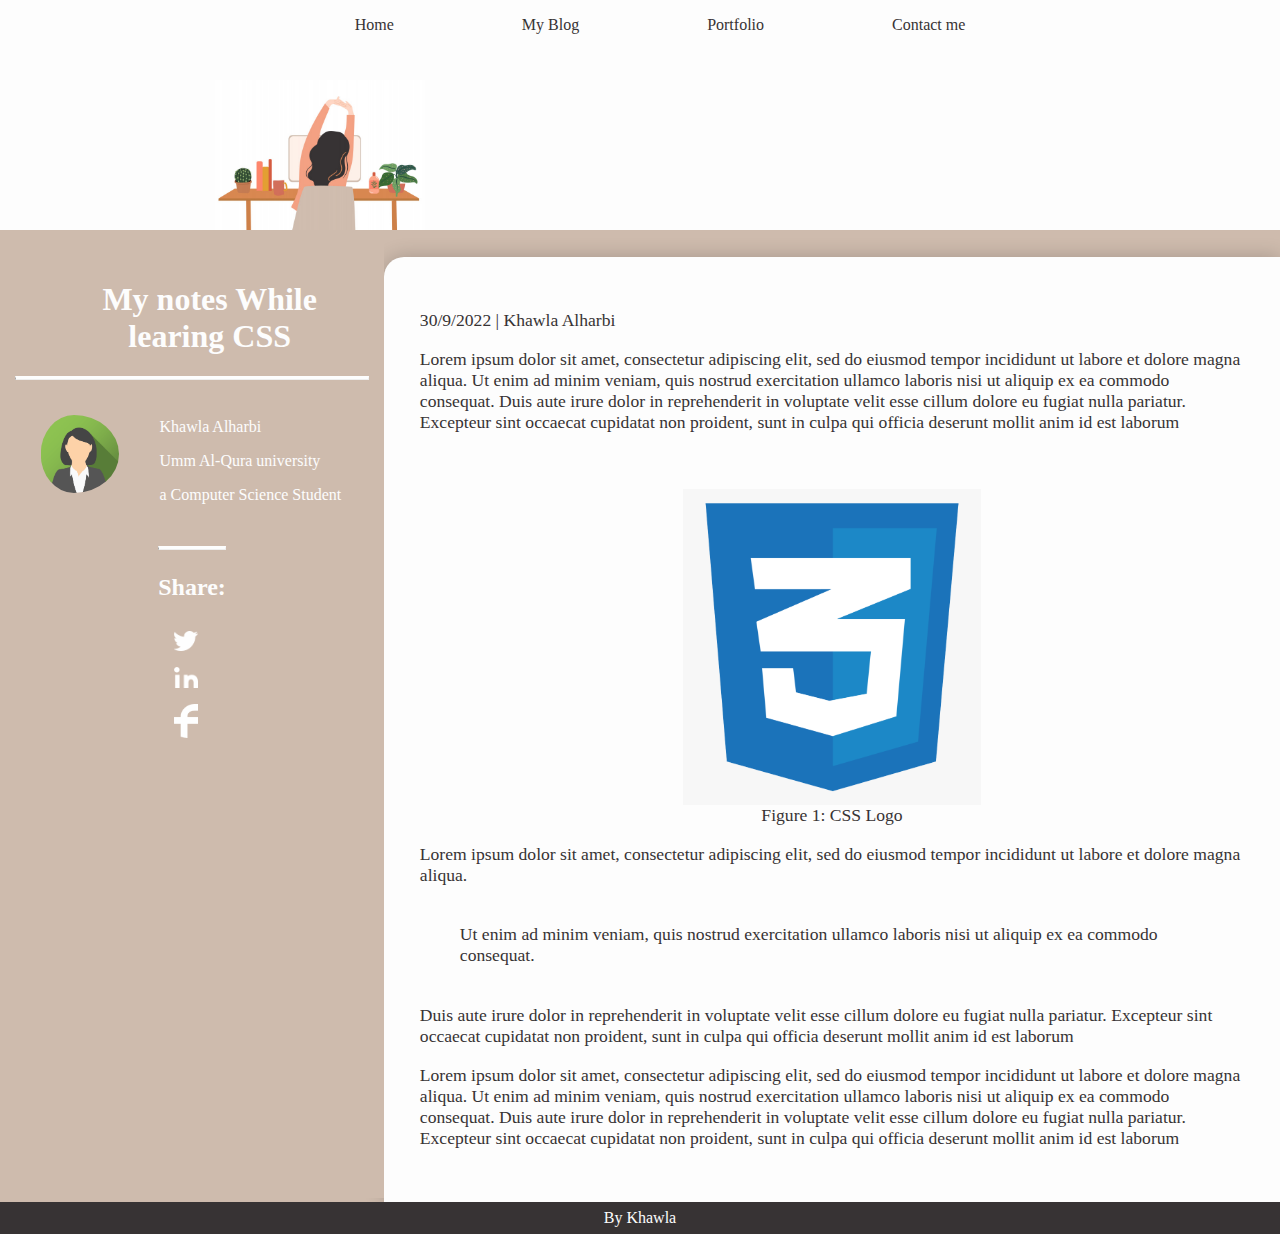
==== blog.html @ d387a0b2 "first commit" ====
<!DOCTYPE html>
<html>
<head>
<meta charset="utf-8" />
<title>Khawla | Blog</title>
<meta name="description" content="Example" />
<link rel="stylesheet" href="CSS/Style.css">
</head>
<body>
<div class="blog-container">
    <nav>
        <ul>
            <li><a href="home.html">Home</a></li>
            <li><a href="blog.html">My Blog</a></li>
            <li><a href="">Portfolio</a></li>
            <li><a href="">Contact me</a></li>
        </ul>
    </nav>
    <header class="blog-header">
        <img id="blog-girl" src="imgs/Premium Vector _ Body stretching while working vectpr illustration.png" alt="a girl working on laptop">
    </header>
    <main>
       <article>
        <p>30/9/2022 |  Khawla Alharbi</p>
        <p>Lorem ipsum dolor sit amet, consectetur adipiscing elit, sed do eiusmod tempor incididunt ut labore et
            dolore magna aliqua. Ut enim ad minim veniam, quis nostrud exercitation ullamco laboris nisi ut aliquip 
            ex ea commodo consequat. Duis aute irure dolor in reprehenderit in voluptate velit esse cillum dolore eu
            fugiat nulla pariatur. Excepteur sint occaecat cupidatat non proident, sunt in culpa qui officia
            deserunt mollit anim id est laborum
        </p>
        <br>
        <figure>
            <img src="imgs/css.png" alt="css logo" id="blog-img">
            <figcaption>Figure 1: CSS Logo</figcaption>
        </figure>
        <p>Lorem ipsum dolor sit amet, consectetur adipiscing elit, sed do eiusmod tempor incididunt ut labore et
           dolore magna aliqua. <br><br><blockquote> Ut enim ad minim veniam, quis nostrud exercitation ullamco laboris nisi ut aliquip 
           ex ea commodo consequat.</blockquote><br> Duis aute irure dolor in reprehenderit in voluptate velit esse cillum dolore eu
           fugiat nulla pariatur. Excepteur sint occaecat cupidatat non proident, sunt in culpa qui officia
           deserunt mollit anim id est laborum
        </p>
        <p>Lorem ipsum dolor sit amet, consectetur adipiscing elit, sed do eiusmod tempor incididunt ut labore et
            dolore magna aliqua. Ut enim ad minim veniam, quis nostrud exercitation ullamco laboris nisi ut aliquip 
            ex ea commodo consequat. Duis aute irure dolor in reprehenderit in voluptate velit esse cillum dolore eu
            fugiat nulla pariatur. Excepteur sint occaecat cupidatat non proident, sunt in culpa qui officia
            deserunt mollit anim id est laborum
        </p>
       </article>
    </main>
    <aside class="blog-aside">
      <div class="title">
      <h1 class="blog-h1">My notes While learing CSS</h1>
      <hr class="blog-hr">
     </div>
     <div class="author">
     <img src="imgs/av.png" alt="avatar" id="avatar">
     <div class="side-info">
     <p>Khawla Alharbi</p>
     <p>Umm Al-Qura university</p>
     <p>a Computer Science Student</p>
    </div>
    </div>
    <div class="share">
    <hr class="blog-hr">
    <p><b>Share:</b></p>
    </div>
    <div class="social">
        <a href="">
            <img id="social-logo" src="imgs/twitter.png" alt="twitter logo">
        </a>
        <a href="https://www.linkedin.com/in/khawla-alharbi/">
            <img id="social-logo" src="imgs/linkedin.png" alt="linked in logo">
        </a>
        <a href="">
            <img id="social-logo" src="imgs/facebook.png" alt="facebook logo">
        </a>
    </div>
    </aside>
    <footer>
         <a id="by" href="https://github.com/Khawla-Alharbi">By Khawla</a>
    </footer>
</div>
</body>
</html>
---- CSS/Style.css ----
@import url("blogStyle.css");
@import url("CardStyle.css");
@import url("navStyle.css");

body {
    margin: 0 0 0 0;
    background-color: #CEBBAD;

}
.container{
    display: grid;
    grid-template-rows: 80px 300px 500px 1fr 20px;
    grid-template-columns: 100%;
    grid-template-areas:
    "n"
    "h"
    "as"
    "m"
    "f";
    color:#373334;
}

a:hover {
    transition: 0.3s;
    color: #D8AB90;
}

.hello{
    justify-content: center;
    text-align: center;
    margin-left: 15%;
    margin-top: 10%;
}

header{
    grid-area: h;
    display: grid;
    grid-template-columns: 1fr 1fr;
    justify-content: center; 
    background-color: #fdfdfd;
}

#girl{
    margin-top: 60px;
    height: 250px;
    width: 300px;
}

hr{
    border-top: 5px solid #CEBBAD;
}

.line{
    grid-area: l;
    background-color: #CEBBAD;
}

aside{
    grid-area: as;
    padding: 8%;
    background-color: #CEBBAD;
    color: #fdfdfd;
    margin-bottom: 1%;
}

main{
    grid-area: m; 
    display: flex;
    flex-wrap: wrap;
    justify-content: center;
    padding-top: 3%;
}

footer{
    display: flex;
    grid-area: f;
    background-color: #373334;
    color: #fdfdfd;
    justify-content: center;
    align-items: center;
    padding: 1rem;
}

a{
    color: #373334;
    text-decoration: none;
}

h1{
    font-size: 18px;
}

h2{
    font-size: 15px;
}

#by{
    color: #fdfdfd;
}

.skill{
    display: flex;
    flex-direction: row;
    justify-content: space-between;
}

.skill-border{
    margin: 5%;
    border: 2px solid #fdfdfd;
    border-radius: 20px;
    width: 80%;
    margin-left: 10%;
}

#cpp{
    width: 80%;
    border: 5px solid #70A365;
    border-radius: 20px;
}

#python{
    width: 50%;
    border: 5px solid #EDA07A;
    border-radius: 20px;
}

#html{
    width: 90%;
    border: 5px solid #70A365;
    border-radius: 20px;
}

#css{
    width: 70%;
    border: 5px solid #E9D0C1;
    border-radius: 20px;
}

#javas{
    width: 40%;
    border: 5px solid #EDA07A;
    border-radius: 20px;
}

#skill-h3{
    display: flex;
    justify-content: center;
}

#date{
    font-size: 12px;    
}

@media(min-width:900px) {
    .container{
        display: grid;
        grid-template-columns: 40% 60%;
        grid-template-rows: 80px 300px 500px 20px;
        grid-template-areas:
        "n n n n n"
        "h h h h h"
        "as m m m m"
        "f f f f f" ;
        color:#373334;
        width: 100%;
   }
   .hello{
         font-size: larger;
    }
    #girl{
        margin: auto;
        height: 300px;
        width: auto;
    }
    h1{
        font-size: 20px;
        text-align: left;
        padding-left: 10%;
    }
        
    h2{
        font-size: 20px;
        text-align: left;
        padding-left: 10%;
    }
  }
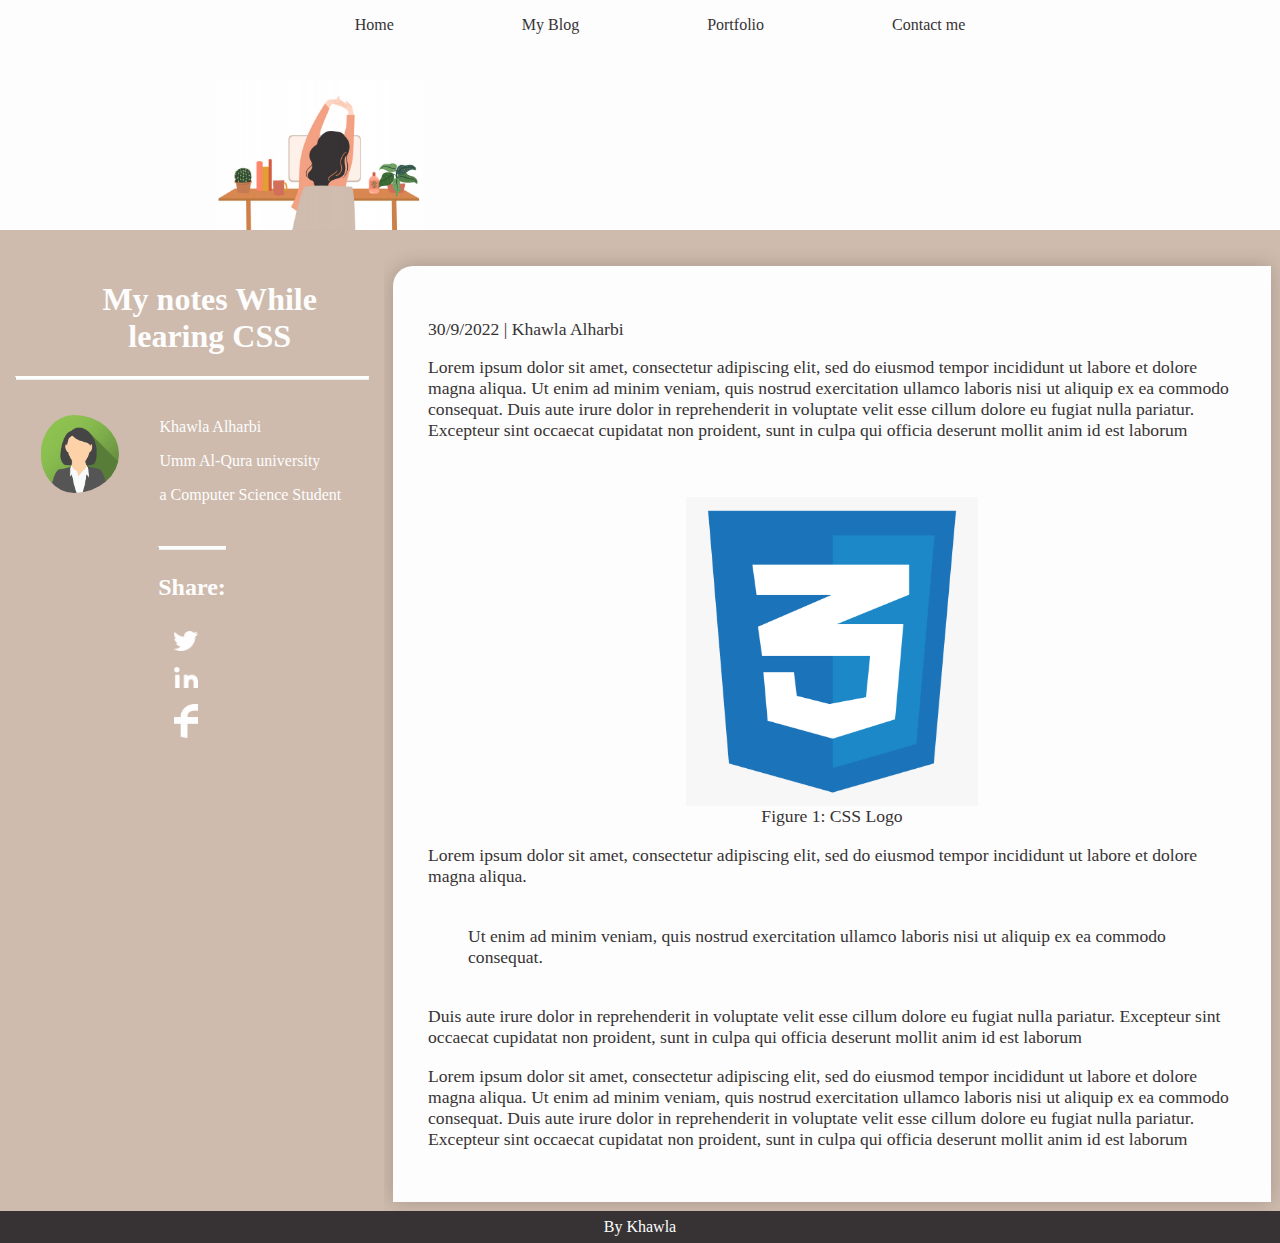
==== commit 67807c05: "Update blog.html" ====
--- a/blog.html
+++ b/blog.html
@@ -10,7 +10,7 @@
 <div class="blog-container">
     <nav>
         <ul>
-            <li><a href="home.html">Home</a></li>
+            <li><a href="index.html">Home</a></li>
             <li><a href="blog.html">My Blog</a></li>
             <li><a href="">Portfolio</a></li>
             <li><a href="">Contact me</a></li>
@@ -81,4 +81,4 @@
     </footer>
 </div>
 </body>
-</html>+</html>
--- a/CSS/Style.css
+++ b/CSS/Style.css
@@ -69,6 +69,8 @@
     flex-wrap: wrap;
     justify-content: center;
     padding-top: 3%;
+    margin-top: 30%;
+    margin-bottom: 10%;
 }
 
 footer{
@@ -151,7 +153,7 @@
     font-size: 12px;    
 }
 
-@media(min-width:900px) {
+@media (min-device-width : 900px){
     .container{
         display: grid;
         grid-template-columns: 40% 60%;
@@ -164,14 +166,21 @@
         color:#373334;
         width: 100%;
    }
+
+   main{
+        margin: 1%;
+   }
+
    .hello{
          font-size: larger;
     }
+
     #girl{
         margin: auto;
         height: 300px;
         width: auto;
     }
+
     h1{
         font-size: 20px;
         text-align: left;
@@ -185,3 +194,4 @@
     }
   }
 
+
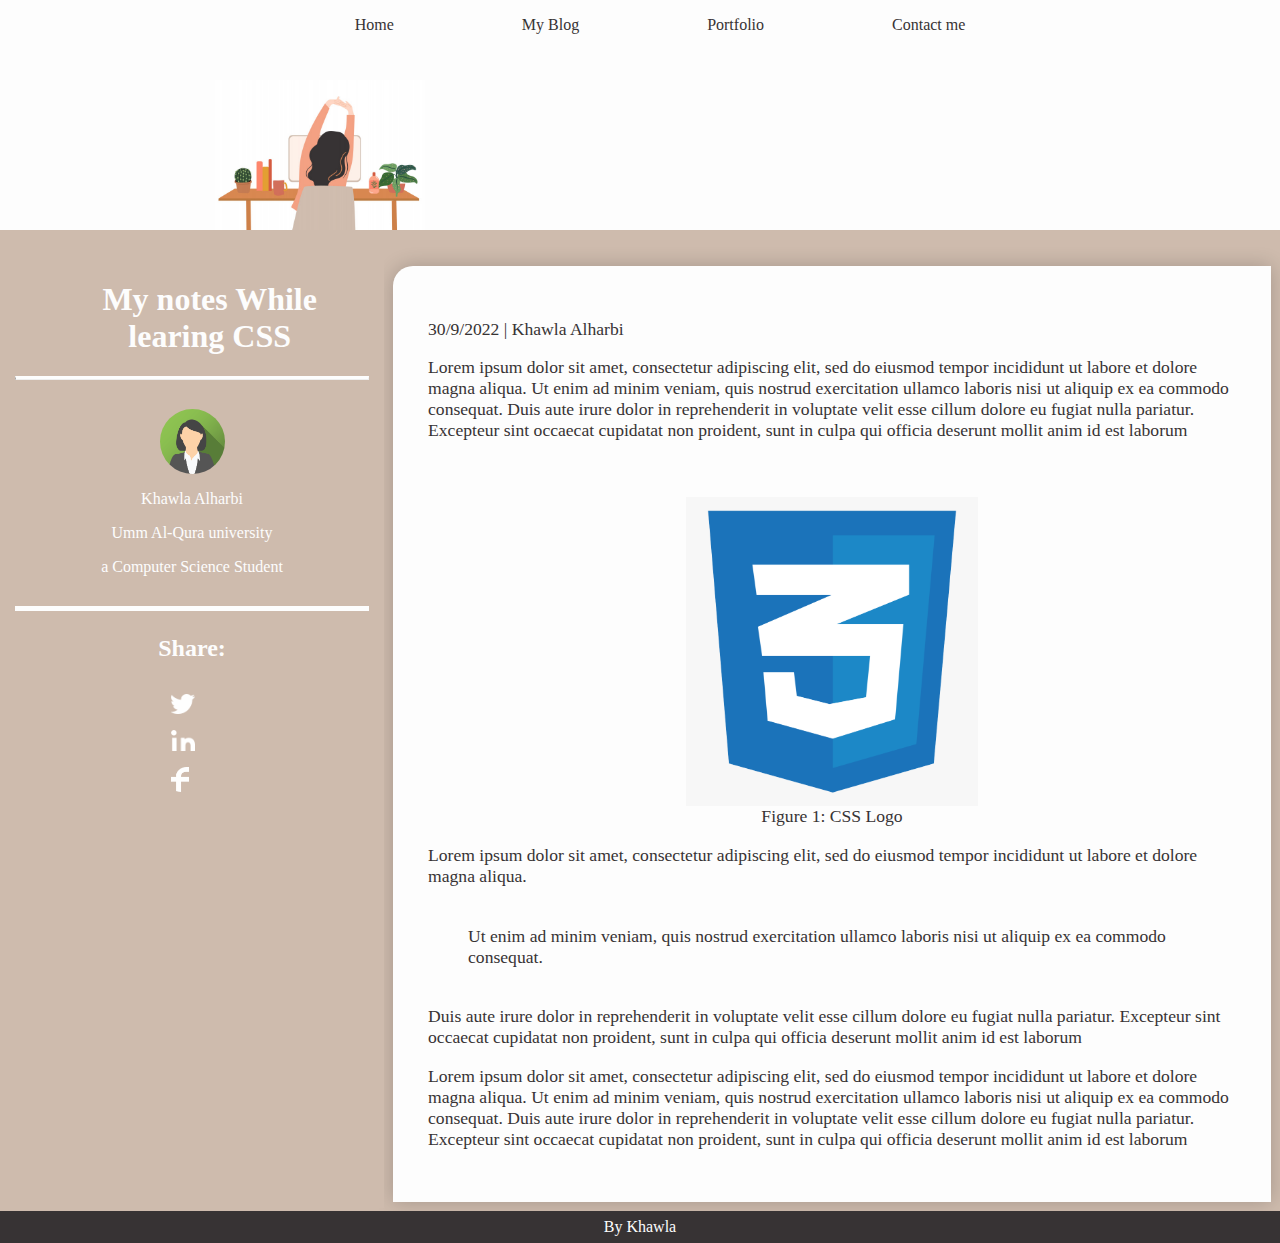
==== commit ff9cce22: "Update blog.html" ====
--- a/blog.html
+++ b/blog.html
@@ -1,84 +1,83 @@
 <!DOCTYPE html>
 <html>
-<head>
-<meta charset="utf-8" />
-<title>Khawla | Blog</title>
-<meta name="description" content="Example" />
-<link rel="stylesheet" href="CSS/Style.css">
-</head>
-<body>
-<div class="blog-container">
-    <nav>
-        <ul>
-            <li><a href="index.html">Home</a></li>
-            <li><a href="blog.html">My Blog</a></li>
-            <li><a href="">Portfolio</a></li>
-            <li><a href="">Contact me</a></li>
-        </ul>
-    </nav>
-    <header class="blog-header">
-        <img id="blog-girl" src="imgs/Premium Vector _ Body stretching while working vectpr illustration.png" alt="a girl working on laptop">
-    </header>
-    <main>
-       <article>
-        <p>30/9/2022 |  Khawla Alharbi</p>
-        <p>Lorem ipsum dolor sit amet, consectetur adipiscing elit, sed do eiusmod tempor incididunt ut labore et
-            dolore magna aliqua. Ut enim ad minim veniam, quis nostrud exercitation ullamco laboris nisi ut aliquip 
-            ex ea commodo consequat. Duis aute irure dolor in reprehenderit in voluptate velit esse cillum dolore eu
-            fugiat nulla pariatur. Excepteur sint occaecat cupidatat non proident, sunt in culpa qui officia
-            deserunt mollit anim id est laborum
-        </p>
-        <br>
-        <figure>
-            <img src="imgs/css.png" alt="css logo" id="blog-img">
-            <figcaption>Figure 1: CSS Logo</figcaption>
-        </figure>
-        <p>Lorem ipsum dolor sit amet, consectetur adipiscing elit, sed do eiusmod tempor incididunt ut labore et
-           dolore magna aliqua. <br><br><blockquote> Ut enim ad minim veniam, quis nostrud exercitation ullamco laboris nisi ut aliquip 
-           ex ea commodo consequat.</blockquote><br> Duis aute irure dolor in reprehenderit in voluptate velit esse cillum dolore eu
-           fugiat nulla pariatur. Excepteur sint occaecat cupidatat non proident, sunt in culpa qui officia
-           deserunt mollit anim id est laborum
-        </p>
-        <p>Lorem ipsum dolor sit amet, consectetur adipiscing elit, sed do eiusmod tempor incididunt ut labore et
-            dolore magna aliqua. Ut enim ad minim veniam, quis nostrud exercitation ullamco laboris nisi ut aliquip 
-            ex ea commodo consequat. Duis aute irure dolor in reprehenderit in voluptate velit esse cillum dolore eu
-            fugiat nulla pariatur. Excepteur sint occaecat cupidatat non proident, sunt in culpa qui officia
-            deserunt mollit anim id est laborum
-        </p>
-       </article>
-    </main>
-    <aside class="blog-aside">
-      <div class="title">
-      <h1 class="blog-h1">My notes While learing CSS</h1>
-      <hr class="blog-hr">
-     </div>
-     <div class="author">
-     <img src="imgs/av.png" alt="avatar" id="avatar">
-     <div class="side-info">
-     <p>Khawla Alharbi</p>
-     <p>Umm Al-Qura university</p>
-     <p>a Computer Science Student</p>
-    </div>
-    </div>
-    <div class="share">
-    <hr class="blog-hr">
-    <p><b>Share:</b></p>
-    </div>
-    <div class="social">
-        <a href="">
-            <img id="social-logo" src="imgs/twitter.png" alt="twitter logo">
-        </a>
-        <a href="https://www.linkedin.com/in/khawla-alharbi/">
-            <img id="social-logo" src="imgs/linkedin.png" alt="linked in logo">
-        </a>
-        <a href="">
-            <img id="social-logo" src="imgs/facebook.png" alt="facebook logo">
-        </a>
-    </div>
-    </aside>
-    <footer>
-         <a id="by" href="https://github.com/Khawla-Alharbi">By Khawla</a>
-    </footer>
-</div>
-</body>
+    <head>
+    <meta charset="utf-8" />
+    <title>Khawla | Blog</title>
+    <meta name="description" content="Example" />
+    <link rel="stylesheet" href="CSS/Style.css">
+    </head>
+    <body>
+        <div class="blog-container">
+            <nav>
+                <ul>
+                    <li><a href="index.html">Home</a></li>
+                    <li><a href="blog.html">My Blog</a></li>
+                    <li><a href="">Portfolio</a></li>
+                    <li><a href="">Contact me</a></li>
+                </ul>
+            </nav>
+            <header class="blog-header">
+                <img id="blog-girl" src="imgs/Premium Vector _ Body stretching while working vectpr illustration.png" alt="a girl working on laptop">
+            </header>
+            <main>
+            <article>
+                <p>30/9/2022 |  Khawla Alharbi</p>
+                <p>Lorem ipsum dolor sit amet, consectetur adipiscing elit, sed do eiusmod tempor incididunt ut labore et
+                    dolore magna aliqua. Ut enim ad minim veniam, quis nostrud exercitation ullamco laboris nisi ut aliquip 
+                    ex ea commodo consequat. Duis aute irure dolor in reprehenderit in voluptate velit esse cillum dolore eu
+                    fugiat nulla pariatur. Excepteur sint occaecat cupidatat non proident, sunt in culpa qui officia
+                    deserunt mollit anim id est laborum
+                </p>
+                <br>
+                <figure>
+                    <img src="imgs/css.png" alt="css logo" id="blog-img">
+                    <figcaption>Figure 1: CSS Logo</figcaption>
+                </figure>
+                <p>Lorem ipsum dolor sit amet, consectetur adipiscing elit, sed do eiusmod tempor incididunt ut labore et
+                dolore magna aliqua. <br><br><blockquote> Ut enim ad minim veniam, quis nostrud exercitation ullamco laboris nisi ut aliquip 
+                ex ea commodo consequat.</blockquote><br> Duis aute irure dolor in reprehenderit in voluptate velit esse cillum dolore eu
+                fugiat nulla pariatur. Excepteur sint occaecat cupidatat non proident, sunt in culpa qui officia
+                deserunt mollit anim id est laborum
+                </p>
+                <p>Lorem ipsum dolor sit amet, consectetur adipiscing elit, sed do eiusmod tempor incididunt ut labore et
+                    dolore magna aliqua. Ut enim ad minim veniam, quis nostrud exercitation ullamco laboris nisi ut aliquip 
+                    ex ea commodo consequat. Duis aute irure dolor in reprehenderit in voluptate velit esse cillum dolore eu
+                    fugiat nulla pariatur. Excepteur sint occaecat cupidatat non proident, sunt in culpa qui officia
+                    deserunt mollit anim id est laborum
+                </p>
+            </article>
+            </main>
+            <aside class="blog-aside">
+                <div class="title">
+                    <h1 class="blog-h1">My notes While learing CSS</h1>
+                    <hr class="blog-hr">
+                </div>
+                <div class="author">
+                    <img src="imgs/av.png" alt="avatar" id="avatar">
+                    <div class="side-info">
+                        <p>Khawla Alharbi</p>
+                        <p>Umm Al-Qura university</p>
+                        <p>a Computer Science Student</p>
+                    </div>
+                </div>
+                <div class="share">
+                    <p><b>Share:</b></p>
+                </div>
+                <div class="social">
+                    <a href="">
+                        <img class="social-logo" src="imgs/twitter.png" alt="twitter logo">
+                    </a>
+                    <a href="https://www.linkedin.com/in/khawla-alharbi/">
+                        <img class="social-logo" src="imgs/linkedin.png" alt="linked in logo">
+                    </a>
+                    <a href="">
+                        <img id="facebook" class="social-logo" src="imgs/facebook.png" alt="facebook logo">
+                    </a>
+                </div>
+            </aside>
+            <footer>
+                <a id="by" href="https://github.com/Khawla-Alharbi">By Khawla</a>
+            </footer>
+        </div>
+    </body>
 </html>
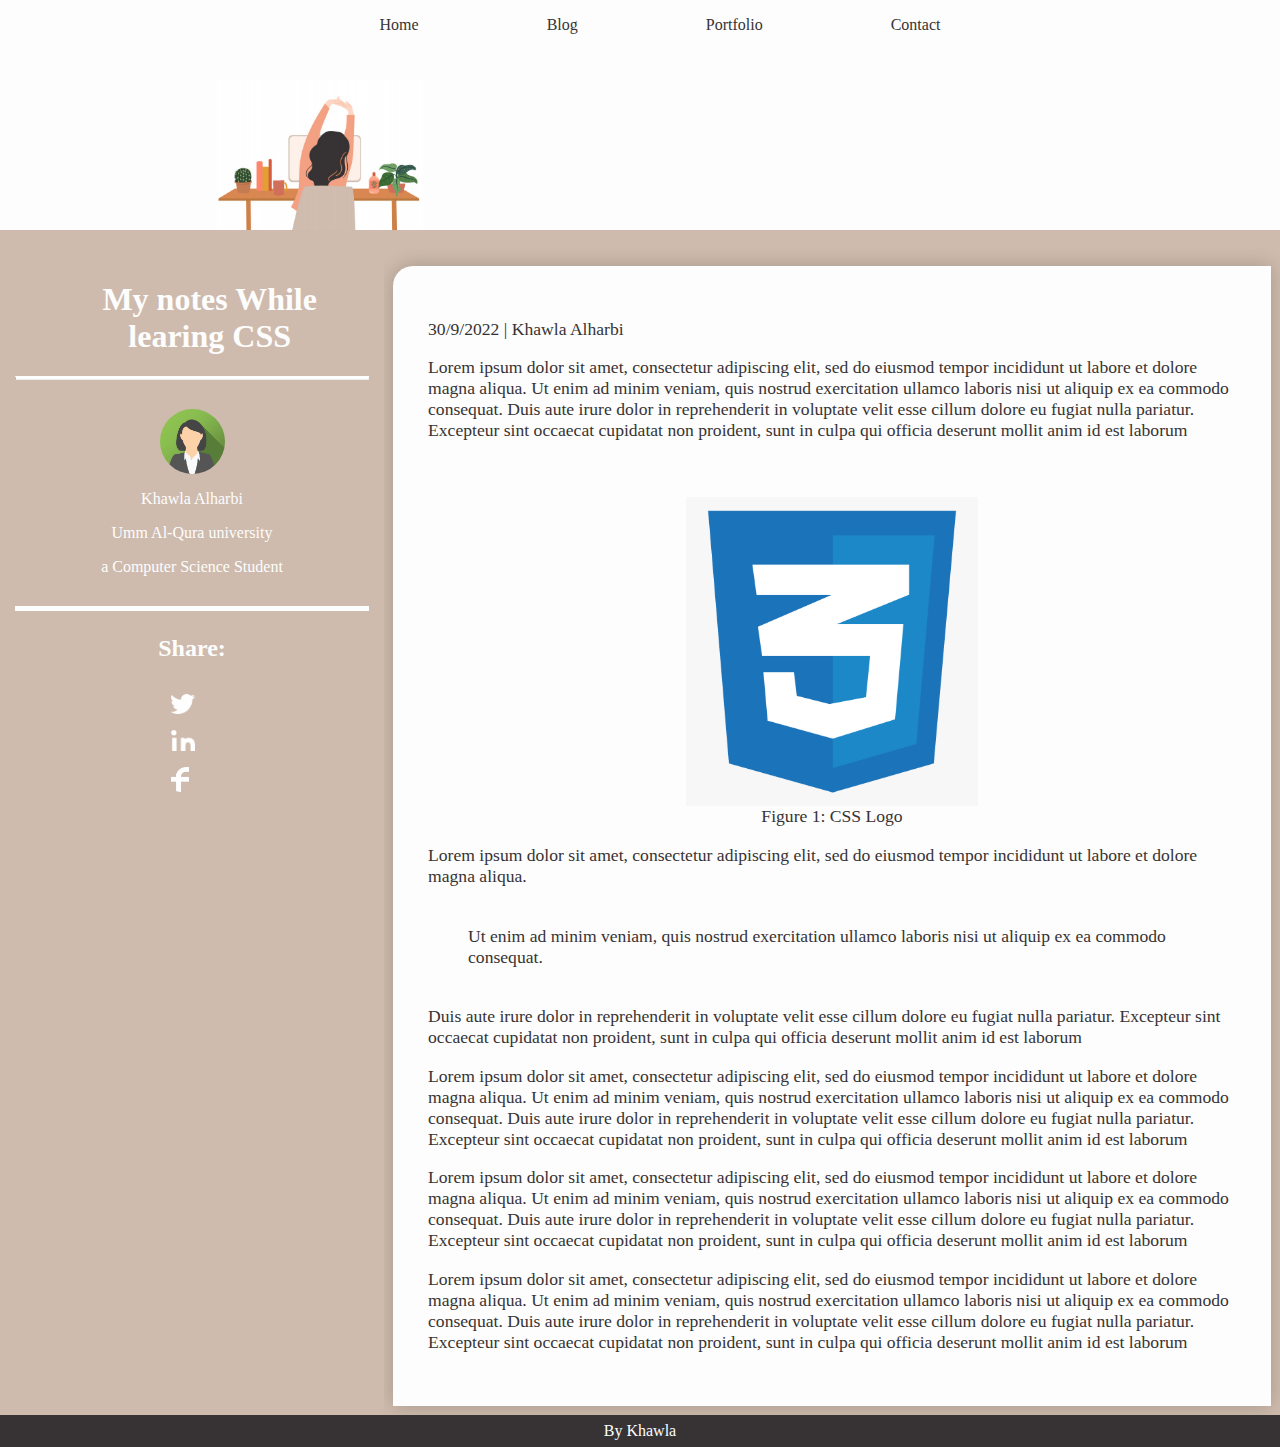
==== commit f16369c5: "Update blog.html" ====
--- a/blog.html
+++ b/blog.html
@@ -1,9 +1,8 @@
 <!DOCTYPE html>
 <html>
     <head>
-    <meta charset="utf-8" />
+    <meta charset="utf-8" name="viewport" content="width=device-width, initial-scale=1.0"/>
     <title>Khawla | Blog</title>
-    <meta name="description" content="Example" />
     <link rel="stylesheet" href="CSS/Style.css">
     </head>
     <body>
@@ -11,9 +10,9 @@
             <nav>
                 <ul>
                     <li><a href="index.html">Home</a></li>
-                    <li><a href="blog.html">My Blog</a></li>
+                    <li><a href="blog.html">Blog</a></li>
                     <li><a href="">Portfolio</a></li>
-                    <li><a href="">Contact me</a></li>
+                    <li><a href="">Contact</a></li>
                 </ul>
             </nav>
             <header class="blog-header">
@@ -38,6 +37,18 @@
                 ex ea commodo consequat.</blockquote><br> Duis aute irure dolor in reprehenderit in voluptate velit esse cillum dolore eu
                 fugiat nulla pariatur. Excepteur sint occaecat cupidatat non proident, sunt in culpa qui officia
                 deserunt mollit anim id est laborum
+                </p>
+                <p>Lorem ipsum dolor sit amet, consectetur adipiscing elit, sed do eiusmod tempor incididunt ut labore et
+                    dolore magna aliqua. Ut enim ad minim veniam, quis nostrud exercitation ullamco laboris nisi ut aliquip 
+                    ex ea commodo consequat. Duis aute irure dolor in reprehenderit in voluptate velit esse cillum dolore eu
+                    fugiat nulla pariatur. Excepteur sint occaecat cupidatat non proident, sunt in culpa qui officia
+                    deserunt mollit anim id est laborum
+                </p>
+                <p>Lorem ipsum dolor sit amet, consectetur adipiscing elit, sed do eiusmod tempor incididunt ut labore et
+                    dolore magna aliqua. Ut enim ad minim veniam, quis nostrud exercitation ullamco laboris nisi ut aliquip 
+                    ex ea commodo consequat. Duis aute irure dolor in reprehenderit in voluptate velit esse cillum dolore eu
+                    fugiat nulla pariatur. Excepteur sint occaecat cupidatat non proident, sunt in culpa qui officia
+                    deserunt mollit anim id est laborum
                 </p>
                 <p>Lorem ipsum dolor sit amet, consectetur adipiscing elit, sed do eiusmod tempor incididunt ut labore et
                     dolore magna aliqua. Ut enim ad minim veniam, quis nostrud exercitation ullamco laboris nisi ut aliquip 
--- a/CSS/Style.css
+++ b/CSS/Style.css
@@ -5,8 +5,10 @@
 body {
     margin: 0 0 0 0;
     background-color: #CEBBAD;
-
-}
+    height: 100vh;
+    width: 100wh;
+}
+
 .container{
     display: grid;
     grid-template-rows: 80px 300px 500px 1fr 20px;
@@ -18,6 +20,7 @@
     "m"
     "f";
     color:#373334;
+    height: 100vh;
 }
 
 a:hover {
